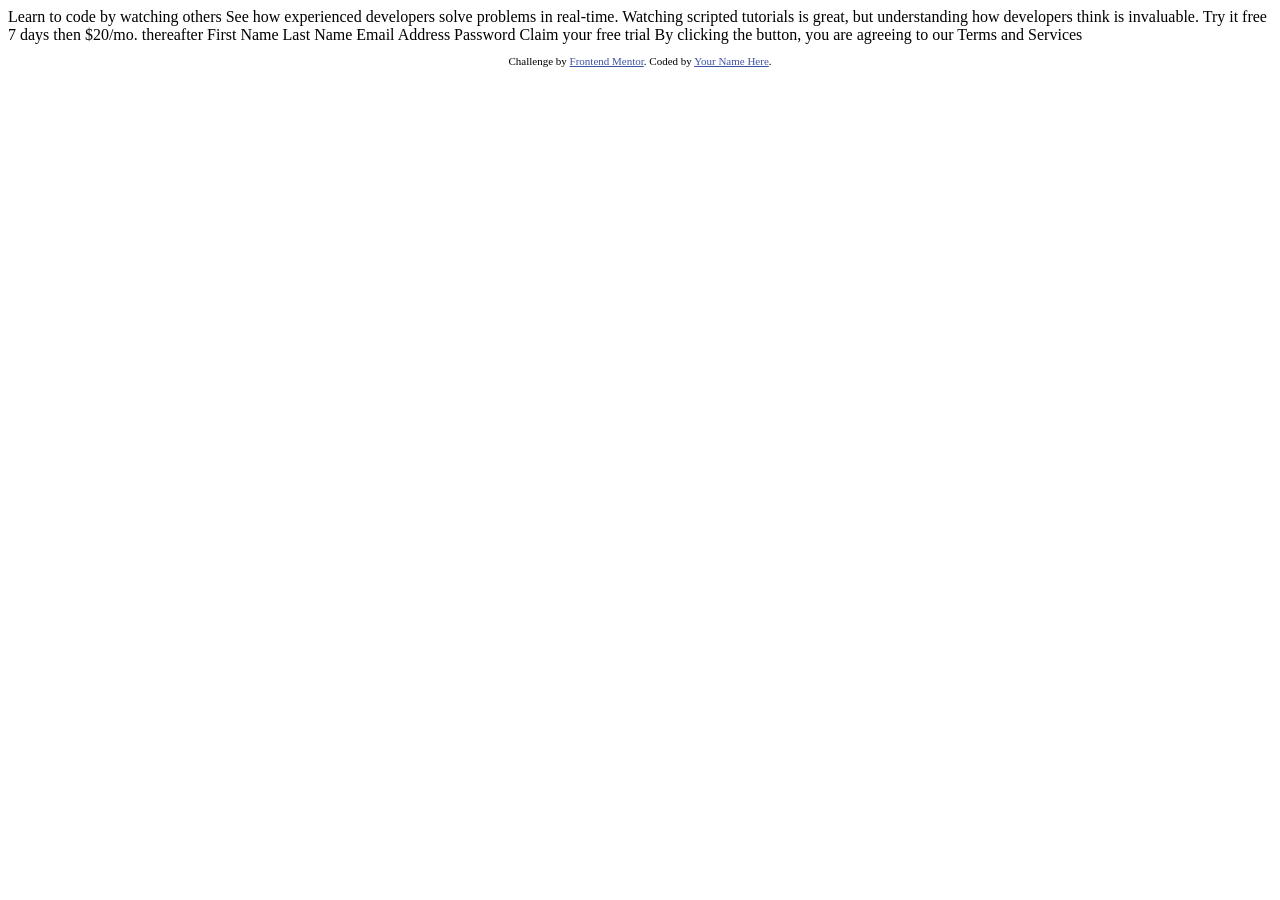
==== intro-component-with-signup-form-master/index.html @ c5d47d05 "Initial commit" ====
<!DOCTYPE html>
<html lang="en">
<head>
  <meta charset="UTF-8">
  <meta name="viewport" content="width=device-width, initial-scale=1.0"> <!-- displays site properly based on user's device -->

  <link rel="icon" type="image/png" sizes="32x32" href="./images/favicon-32x32.png">
  
  <link rel="stylesheet" href="./css/footer.css">

  <title>Frontend Mentor | Intro component with sign up form</title>
</head>
<body>

  Learn to code by watching others

  See how experienced developers solve problems in real-time. Watching scripted tutorials is great, 
  but understanding how developers think is invaluable. 

  Try it free 7 days then $20/mo. thereafter

  First Name 
  Last Name 
  Email Address
  Password

  Claim your free trial 

  By clicking the button, you are agreeing to our Terms and Services
  
  <footer>
    <p class="attribution">
      Challenge by <a href="https://www.frontendmentor.io?ref=challenge" target="_blank">Frontend Mentor</a>. 
      Coded by <a href="#">Your Name Here</a>.
    </p>
  </footer>
</body>
</html>
---- intro-component-with-signup-form-master/css/footer.css ----
.attribution{
  font-size: 11px;
  text-align: center;
}
.attribution a{
  color: hsl(228, 45%, 44%);
}
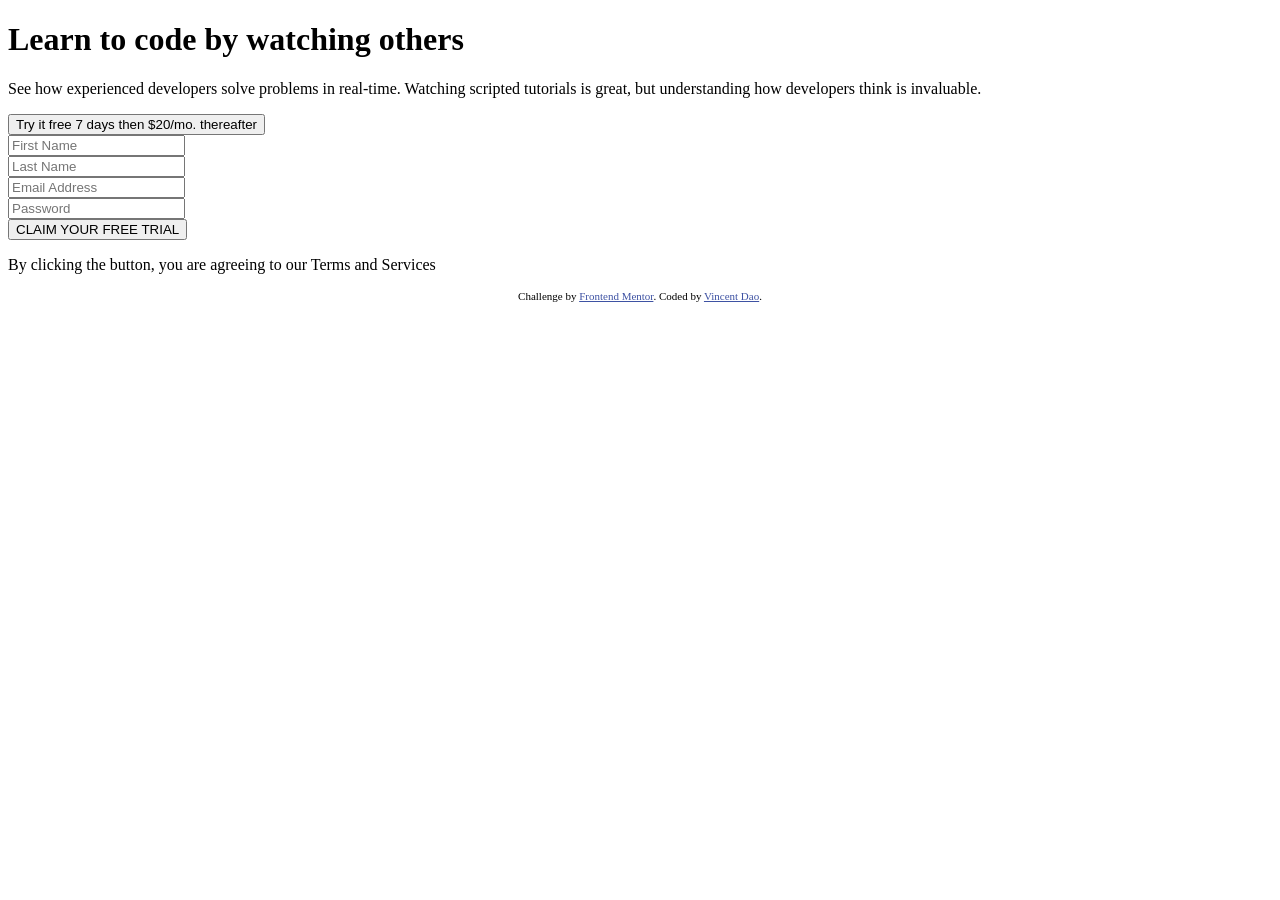
==== commit 99ae685b: "All HTML is complete in index.html, along with links to empty CSS files and main.js file." ====
--- a/intro-component-with-signup-form-master/index.html
+++ b/intro-component-with-signup-form-master/index.html
@@ -6,32 +6,64 @@
 
   <link rel="icon" type="image/png" sizes="32x32" href="./images/favicon-32x32.png">
   
+  <!-- Stylesheets -->
+  <link rel="stylesheet" href="./css/errorStates.css">
   <link rel="stylesheet" href="./css/footer.css">
+  <link rel="stylesheet" href="./css/general.css">
+  <link rel="stylesheet" href="./css/main.css">
+
+  <!-- Poppins Font -->
+  <link rel="preconnect" href="https://fonts.googleapis.com">
+  <link rel="preconnect" href="https://fonts.gstatic.com" crossorigin>
+  <link href="https://fonts.googleapis.com/css2?family=Poppins:ital,wght@0,100;0,200;0,300;0,400;0,500;0,600;0,700;0,800;0,900;1,100;1,200;1,300;1,400;1,500;1,600;1,700;1,800;1,900&display=swap" rel="stylesheet">
 
   <title>Frontend Mentor | Intro component with sign up form</title>
 </head>
 <body>
-
-  Learn to code by watching others
-
-  See how experienced developers solve problems in real-time. Watching scripted tutorials is great, 
-  but understanding how developers think is invaluable. 
-
-  Try it free 7 days then $20/mo. thereafter
-
-  First Name 
-  Last Name 
-  Email Address
-  Password
-
-  Claim your free trial 
-
-  By clicking the button, you are agreeing to our Terms and Services
-  
+  <main>
+    <div id="headingAndDescContainer">
+      <h1 id="mainHeading">Learn to code by watching others</h1>
+      <p id="mainDesc">
+        See how experienced developers solve problems in real-time. 
+        Watching scripted tutorials is great, but understanding how 
+        developers think is invaluable. 
+      </p>
+    </div>
+    <div id="subAndFormContainer">
+      <button id="subBtn" type="button" aria-label="subscription button">
+        Try it free 7 days then $20/mo. thereafter
+      </button>
+      <form id="signUpForm" novalidate>
+        <div id="firstNameContainer" class="inputContainer">
+          <input id="firstNameInput" type="text" placeholder="First Name" aria-label="Text Input for First Name">
+          <label id="firstNameErrorMsg" class="errorMsg" for="firstNameInput"></label>
+        </div>
+        <div id="lastNameContainer" class="inputContainer">
+          <input id="lastNameInput" type="text" placeholder="Last Name" aria-label="Text Input for Last Name">
+          <label id="lastNameErrorMsg" class="errorMsg" for="lastNameInput"></label>
+        </div>
+        <div id="emailAddressContainer" class="inputContainer">
+          <input id="emailAddressInput" type="text" placeholder="Email Address" aria-label="Text Input for Email Address">
+          <label id="emailAddressErrorMsg" class="errorMsg" for="emailAddressInput"></label>
+        </div>
+        <div id="passwordContainer" class="inputContainer">
+          <input id="passwordInput" type="text" placeholder="Password" aria-label="Text Input for Password">
+          <label id="passwordErrorMsg" class="errorMsg" for="passwordInput"></label>
+        </div>
+        <button id="submitBtn" type="submit" aria-label="submit button" >CLAIM YOUR FREE TRIAL</button>
+        <div id="termsContainer">
+          <p id="termsAndConditions">
+            By clicking the button, you are agreeing to our 
+            <span id="termsHyperLink">Terms and Services</span>
+          </p>
+        </div>
+      </form>
+    </div>
+  </main>
   <footer>
     <p class="attribution">
       Challenge by <a href="https://www.frontendmentor.io?ref=challenge" target="_blank">Frontend Mentor</a>. 
-      Coded by <a href="#">Your Name Here</a>.
+      Coded by <a href="https://www.frontendmentor.io/profile/Squ1nty">Vincent Dao</a>.
     </p>
   </footer>
 </body>
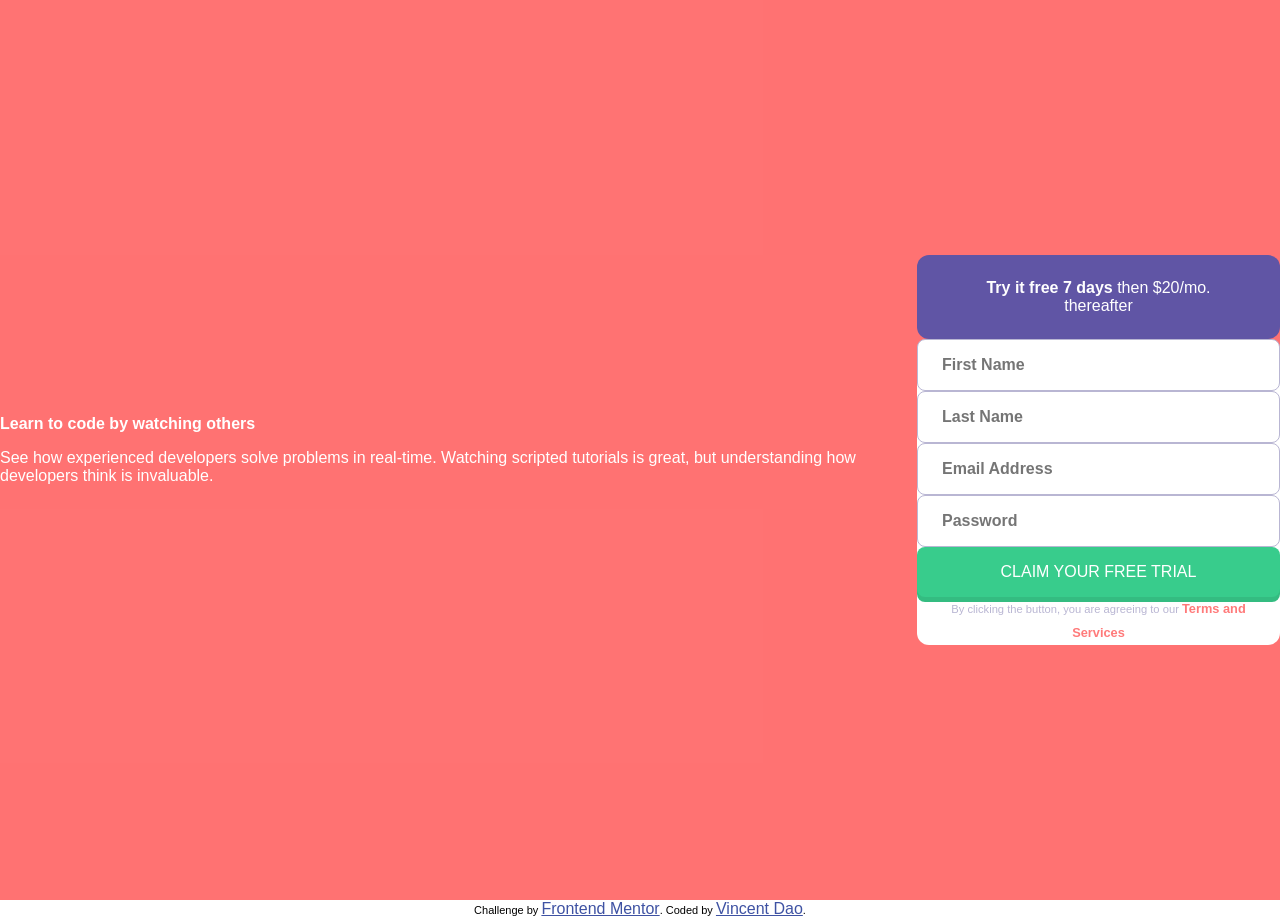
==== commit 20b07081: "Basic CSS for mobile is complete. Added a container to color-filter img with a red hue." ====
--- a/intro-component-with-signup-form-master/index.html
+++ b/intro-component-with-signup-form-master/index.html
@@ -21,43 +21,49 @@
 </head>
 <body>
   <main>
-    <div id="headingAndDescContainer">
-      <h1 id="mainHeading">Learn to code by watching others</h1>
-      <p id="mainDesc">
-        See how experienced developers solve problems in real-time. 
-        Watching scripted tutorials is great, but understanding how 
-        developers think is invaluable. 
-      </p>
-    </div>
-    <div id="subAndFormContainer">
-      <button id="subBtn" type="button" aria-label="subscription button">
-        Try it free 7 days then $20/mo. thereafter
-      </button>
-      <form id="signUpForm" novalidate>
-        <div id="firstNameContainer" class="inputContainer">
-          <input id="firstNameInput" type="text" placeholder="First Name" aria-label="Text Input for First Name">
-          <label id="firstNameErrorMsg" class="errorMsg" for="firstNameInput"></label>
-        </div>
-        <div id="lastNameContainer" class="inputContainer">
-          <input id="lastNameInput" type="text" placeholder="Last Name" aria-label="Text Input for Last Name">
-          <label id="lastNameErrorMsg" class="errorMsg" for="lastNameInput"></label>
-        </div>
-        <div id="emailAddressContainer" class="inputContainer">
-          <input id="emailAddressInput" type="text" placeholder="Email Address" aria-label="Text Input for Email Address">
-          <label id="emailAddressErrorMsg" class="errorMsg" for="emailAddressInput"></label>
-        </div>
-        <div id="passwordContainer" class="inputContainer">
-          <input id="passwordInput" type="text" placeholder="Password" aria-label="Text Input for Password">
-          <label id="passwordErrorMsg" class="errorMsg" for="passwordInput"></label>
-        </div>
-        <button id="submitBtn" type="submit" aria-label="submit button" >CLAIM YOUR FREE TRIAL</button>
-        <div id="termsContainer">
-          <p id="termsAndConditions">
-            By clicking the button, you are agreeing to our 
-            <span id="termsHyperLink">Terms and Services</span>
-          </p>
-        </div>
-      </form>
+    <div id="colorFilterContainer" alt-text="color filter for illustration">
+      <div id="headingAndDescContainer">
+        <h1 id="mainHeading">Learn to code by watching others</h1>
+        <p id="mainDesc">
+          See how experienced developers solve problems in real-time. 
+          Watching scripted tutorials is great, but understanding how 
+          developers think is invaluable. 
+        </p>
+      </div>
+      <div id="subAndFormContainer">
+        <button id="subBtn" type="button" aria-label="subscription button">
+          <span class="boldText">Try it free 7 days</span> then $20/mo. thereafter
+        </button>
+        <form id="signUpForm" novalidate>
+          <div id="firstNameContainer" class="inputContainer">
+            <input id="firstNameInput" class="inputField" type="text" placeholder="First Name" aria-label="Text Input for First Name">
+            <label id="firstNameErrorMsg" class="errorMsg" for="firstNameInput"></label>
+            <svg id="firstNameSVG" class="errorSVG" width="24" height="24" xmlns="http://www.w3.org/2000/svg"><g fill="none" fill-rule="evenodd"><circle fill="#FF7979" cx="12" cy="12" r="12"/><rect fill="#FFF" x="11" y="6" width="2" height="9" rx="1"/><rect fill="#FFF" x="11" y="17" width="2" height="2" rx="1"/></g></svg>
+          </div>
+          <div id="lastNameContainer" class="inputContainer">
+            <input id="lastNameInput" class="inputField" type="text" placeholder="Last Name" aria-label="Text Input for Last Name">
+            <label id="lastNameErrorMsg" class="errorMsg" for="lastNameInput"></label>
+            <svg id="lastNameSVG" class="errorSVG" width="24" height="24" xmlns="http://www.w3.org/2000/svg"><g fill="none" fill-rule="evenodd"><circle fill="#FF7979" cx="12" cy="12" r="12"/><rect fill="#FFF" x="11" y="6" width="2" height="9" rx="1"/><rect fill="#FFF" x="11" y="17" width="2" height="2" rx="1"/></g></svg>
+          </div>
+          <div id="emailAddressContainer" class="inputContainer">
+            <input id="emailAddressInput" class="inputField" type="email" placeholder="Email Address" aria-label="Text Input for Email Address">
+            <label id="emailAddressErrorMsg" class="errorMsg" for="emailAddressInput"></label>
+            <svg id="emailAddressSVG" class="errorSVG" width="24" height="24" xmlns="http://www.w3.org/2000/svg"><g fill="none" fill-rule="evenodd"><circle fill="#FF7979" cx="12" cy="12" r="12"/><rect fill="#FFF" x="11" y="6" width="2" height="9" rx="1"/><rect fill="#FFF" x="11" y="17" width="2" height="2" rx="1"/></g></svg>
+          </div>
+          <div id="passwordContainer" class="inputContainer">
+            <input id="passwordInput" class="inputField" type="text" placeholder="Password" aria-label="Text Input for Password">
+            <label id="passwordErrorMsg" class="errorMsg" for="passwordInput"></label>
+            <svg id="passwordSVG" class="errorSVG" width="24" height="24" xmlns="http://www.w3.org/2000/svg"><g fill="none" fill-rule="evenodd"><circle fill="#FF7979" cx="12" cy="12" r="12"/><rect fill="#FFF" x="11" y="6" width="2" height="9" rx="1"/><rect fill="#FFF" x="11" y="17" width="2" height="2" rx="1"/></g></svg>
+          </div>
+          <button id="submitBtn" type="submit" aria-label="submit button" >CLAIM YOUR FREE TRIAL</button>
+          <div id="termsContainer">
+            <p id="termsAndConditions">
+              By clicking the button, you are agreeing to our 
+              <span id="termsHyperLink">Terms and Services</span>
+            </p>
+          </div>
+        </form>
+      </div>
     </div>
   </main>
   <footer>
@@ -66,5 +72,7 @@
       Coded by <a href="https://www.frontendmentor.io/profile/Squ1nty">Vincent Dao</a>.
     </p>
   </footer>
+
+  <script src="./main.js"></script>
 </body>
 </html>
--- a/intro-component-with-signup-form-master/css/errorStates.css
+++ b/intro-component-with-signup-form-master/css/errorStates.css
@@ -0,0 +1,8 @@
+#firstNameSVG, #lastNameSVG, 
+#emailAddressSVG, #passwordSVG{
+  display: none;
+}
+#firstNameSVG.active, #lastNameSVG.active, 
+#emailAddressSVG.active, #passwordSVG.active{
+  display: block;
+}
--- a/intro-component-with-signup-form-master/css/general.css
+++ b/intro-component-with-signup-form-master/css/general.css
@@ -0,0 +1,6 @@
+*{
+  padding: 0;
+  margin: 0;
+  font-family: 'Poppins', sans-serif;
+  font-size: 16px;
+}
--- a/intro-component-with-signup-form-master/css/main.css
+++ b/intro-component-with-signup-form-master/css/main.css
@@ -0,0 +1,112 @@
+@media(max-width: 424px){
+  main{
+    max-width: 424px;
+    height: 100dvh;
+    background: url("../images/bg-intro-desktop.png");
+  }
+  #colorFilterContainer{
+    flex-direction: column;
+    gap: 3.5rem;
+
+    padding: 1.5rem;
+  }
+  #headingAndDescContainer{
+    text-align: center;
+  }
+  #mainHeading{
+    font-size: 1.75rem;
+  }
+  #subAndFormContainer{
+    gap: 1.5rem;
+  }
+  #subBtn, #signUpForm{
+    box-shadow: 0 8px 0 rgba(0, 0, 0, 0.15);
+  }
+  #signUpForm{
+    gap: 1rem;
+    padding: 1.5rem;
+  }
+}
+
+#colorFilterContainer{
+  height: 100dvh;
+
+  display: flex;
+  align-items: center;
+  justify-content: center;
+
+  background-color: rgba(255, 21, 21, 0.6)
+}
+#headingAndDescContainer{
+  display: flex;
+  flex-direction: column;
+  color: hsl(0, 100%, 100%);
+  gap: 1rem;
+}
+#mainDesc{
+  font-weight: 200;
+}
+#subAndFormContainer{
+  display: flex;
+  flex-direction: column;
+}
+#subBtn{
+  background-color: hsl(248, 32%, 49%);
+  border: none;
+  padding: 1.5rem 4rem;
+
+  border-radius: 0.75rem;
+  color: hsl(0, 100%, 100%);
+  font-weight: 200;
+}
+.boldText{
+  font-weight: 600;
+}
+#signUpForm{
+  display: flex;
+  flex-direction: column;
+  align-items: center;
+  justify-content: center;
+
+  background-color: hsl(0, 100%, 100%);
+  border-radius: 0.75rem;
+}
+.inputContainer, .inputField{
+  width: 100%;
+}
+.inputField{
+  box-sizing: border-box;
+  padding: 1rem 1.5rem;
+  border: 1px solid hsl(246, 25%, 77%);
+  border-radius: 0.5rem;
+}
+.inputField::placeholder{
+  font-weight: 600;
+}
+#submitBtn{
+  width: 100%;
+  padding: 1rem;
+  border: none;
+  border-radius: 0.5rem;
+
+  color: hsl(0, 100%, 100%);
+  font-weight: 500;
+  background-color: hsl(154, 59%, 51%);
+  box-shadow: 0 5px 0 hsl(154, 57%, 47%);
+}
+#termsContainer{
+  text-align: center;
+  padding: 0 1rem;
+  line-height: 1.5rem;
+}
+#termsAndConditions{
+  color: hsl(246, 25%, 77%);
+  font-size: 0.7rem;
+}
+#termsHyperLink{
+  font-weight: 700;
+  font-size: 0.8rem;
+  color: hsl(0, 100%, 74%);
+
+  cursor: pointer;
+}
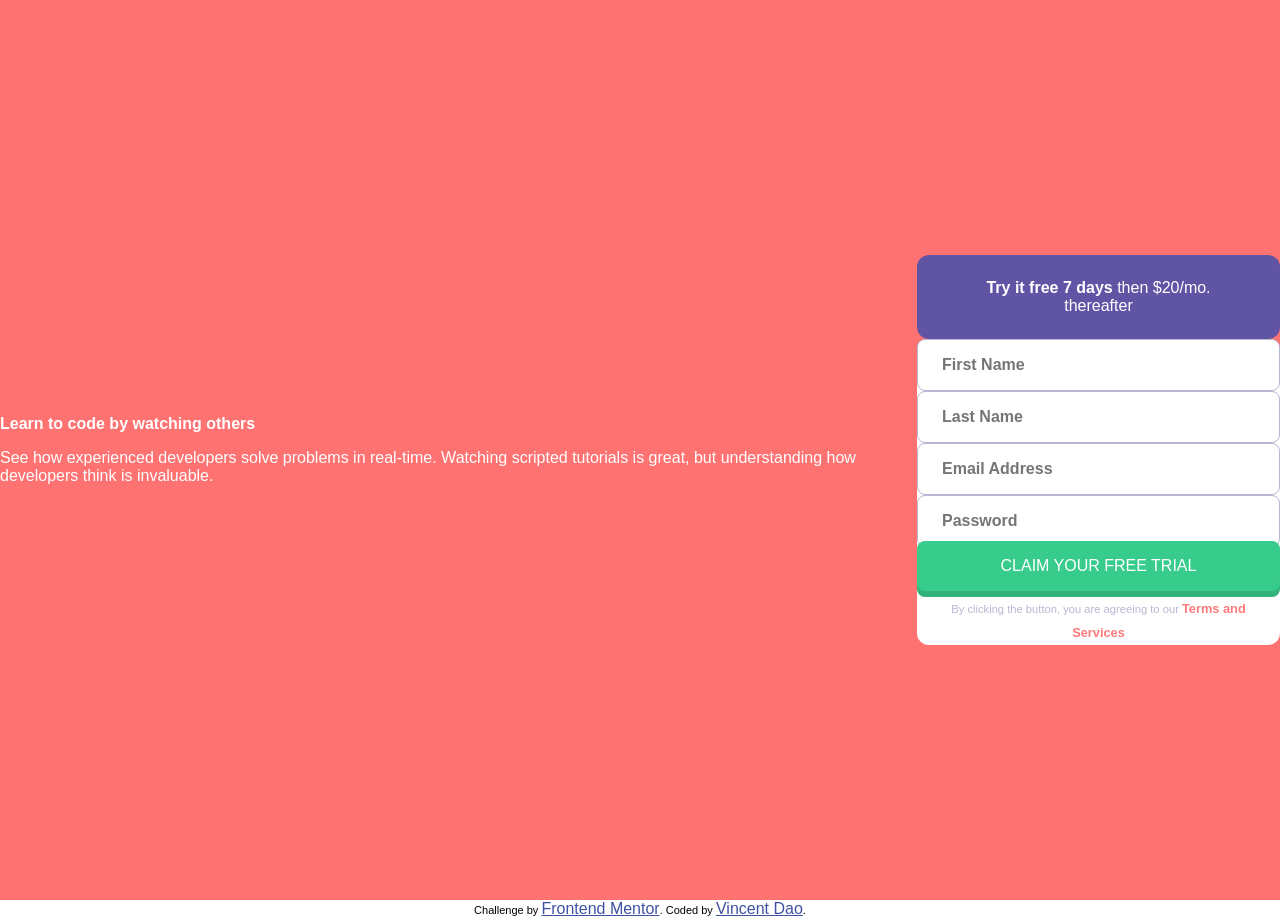
==== commit 7764fb03: "All mobile components including errors, button animations and success states complete." ====
--- a/intro-component-with-signup-form-master/index.html
+++ b/intro-component-with-signup-form-master/index.html
@@ -55,7 +55,11 @@
             <label id="passwordErrorMsg" class="errorMsg" for="passwordInput"></label>
             <svg id="passwordSVG" class="errorSVG" width="24" height="24" xmlns="http://www.w3.org/2000/svg"><g fill="none" fill-rule="evenodd"><circle fill="#FF7979" cx="12" cy="12" r="12"/><rect fill="#FFF" x="11" y="6" width="2" height="9" rx="1"/><rect fill="#FFF" x="11" y="17" width="2" height="2" rx="1"/></g></svg>
           </div>
-          <button id="submitBtn" type="submit" aria-label="submit button" >CLAIM YOUR FREE TRIAL</button>
+          <button id="submitBtn" type="submit" aria-label="submit button" >
+            <span id="frontOfBtn"> 
+              CLAIM YOUR FREE TRIAL
+            </span>
+          </button>
           <div id="termsContainer">
             <p id="termsAndConditions">
               By clicking the button, you are agreeing to our 
--- a/intro-component-with-signup-form-master/css/errorStates.css
+++ b/intro-component-with-signup-form-master/css/errorStates.css
@@ -1,3 +1,8 @@
+#firstNameContainer, #lastNameContainer, 
+#emailAddressContainer, #passwordContainer{
+  position: relative;
+  text-align: right;
+}
 #firstNameSVG, #lastNameSVG, 
 #emailAddressSVG, #passwordSVG{
   display: none;
@@ -5,4 +10,28 @@
 #firstNameSVG.active, #lastNameSVG.active, 
 #emailAddressSVG.active, #passwordSVG.active{
   display: block;
+  position: absolute;
+  top: 20%;
+  right: 5%;
+}
+
+.errorMsg{
+  color: hsl(0, 100%, 74%);
+  font-size: 0.65rem;
+}
+
+#firstNameInput.invalid, #lastNameInput.invalid, 
+#emailAddressInput.invalid, #passwordInput.invalid{
+  border: 2px solid hsl(0, 100%, 74%);
+  color: hsl(0, 100%, 74%);
+}
+
+#firstNameInput.invalid::placeholder, #lastNameInput.invalid::placeholder, 
+#emailAddressInput.invalid::placeholder, #passwordInput.invalid::placeholder{
+  color: hsl(0, 100%, 74%);
+}
+
+#firstNameInput.valid, #lastNameInput.valid, 
+#emailAddressInput.valid, #passwordInput.valid{
+  border: 2px solid hsl(135, 100%, 73%);
 }
--- a/intro-component-with-signup-form-master/css/main.css
+++ b/intro-component-with-signup-form-master/css/main.css
@@ -58,6 +58,8 @@
   border-radius: 0.75rem;
   color: hsl(0, 100%, 100%);
   font-weight: 200;
+
+  cursor: pointer;
 }
 .boldText{
   font-weight: 600;
@@ -79,20 +81,31 @@
   padding: 1rem 1.5rem;
   border: 1px solid hsl(246, 25%, 77%);
   border-radius: 0.5rem;
+
+  cursor: pointer;
 }
 .inputField::placeholder{
   font-weight: 600;
 }
 #submitBtn{
   width: 100%;
-  padding: 1rem;
   border: none;
   border-radius: 0.5rem;
-
   color: hsl(0, 100%, 100%);
   font-weight: 500;
+  background-color: hsl(154, 56%, 45%);
+  outline-offset: 4px;
+  cursor: pointer;
+}
+#frontOfBtn{
+  display: block;
+  padding: 1rem;
   background-color: hsl(154, 59%, 51%);
-  box-shadow: 0 5px 0 hsl(154, 57%, 47%);
+  transform: translateY(-6px);
+  border-radius: 0.5rem;
+}
+#submitBtn:active #frontOfBtn{
+  transform: translateY(-2px);
 }
 #termsContainer{
   text-align: center;
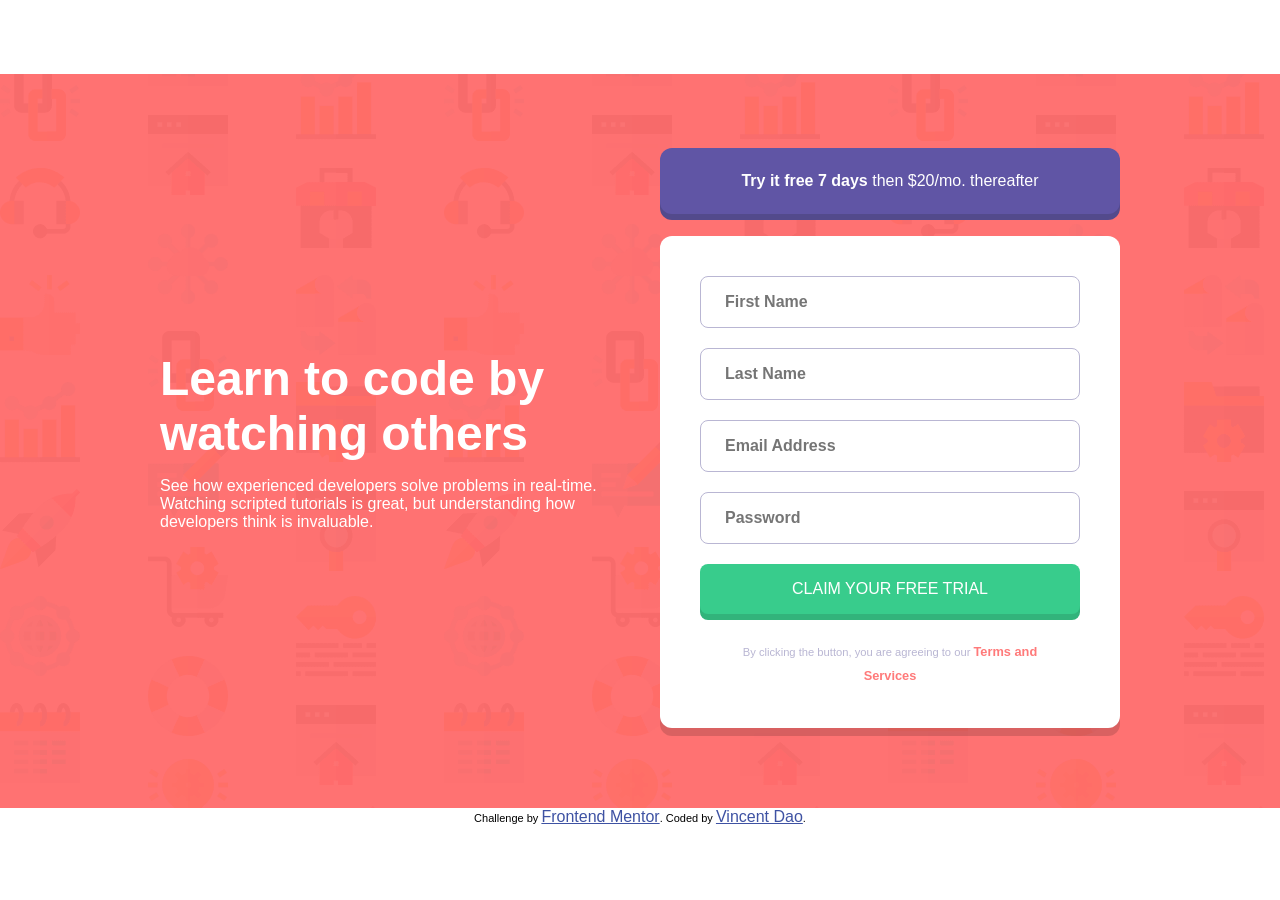
==== commit 06de9411: "Done! Added some extra bits not a part of criteria to experiement. Turned both buttons into 3d butto" ====
--- a/intro-component-with-signup-form-master/index.html
+++ b/intro-component-with-signup-form-master/index.html
@@ -32,7 +32,9 @@
       </div>
       <div id="subAndFormContainer">
         <button id="subBtn" type="button" aria-label="subscription button">
-          <span class="boldText">Try it free 7 days</span> then $20/mo. thereafter
+          <span id="subBtnFront">
+            <span class="boldText">Try it free 7 days</span> then $20/mo. thereafter
+          </span>
         </button>
         <form id="signUpForm" novalidate>
           <div id="firstNameContainer" class="inputContainer">
--- a/intro-component-with-signup-form-master/css/main.css
+++ b/intro-component-with-signup-form-master/css/main.css
@@ -1,11 +1,16 @@
-@media(max-width: 424px){
+@media(max-width: 1023px){
   main{
-    max-width: 424px;
     height: 100dvh;
+
+    max-width: 1023px;
     background: url("../images/bg-intro-desktop.png");
   }
   #colorFilterContainer{
+    height: 100dvh;
+    display: flex;
     flex-direction: column;
+    align-items: center;
+    justify-content: center;
     gap: 3.5rem;
 
     padding: 1.5rem;
@@ -16,25 +21,40 @@
   #mainHeading{
     font-size: 1.75rem;
   }
-  #subAndFormContainer{
-    gap: 1.5rem;
-  }
-  #subBtn, #signUpForm{
-    box-shadow: 0 8px 0 rgba(0, 0, 0, 0.15);
-  }
   #signUpForm{
     gap: 1rem;
     padding: 1.5rem;
   }
 }
+@media(min-width: 1024px){
+  body{
+    height: 100dvh;
 
+    display: grid;
+    place-content: center;
+  }
+  main{
+    max-width: 1440px;
+    background: url("../images/bg-intro-desktop.png");
+  }
+  #colorFilterContainer{
+    display: grid;
+    grid-template-columns: 1fr 1fr;
+    
+    gap: 2.5rem;
+    padding: 5rem 10rem;
+    
+    align-items: center;
+  }
+  #mainHeading{
+    font-size: 3rem;
+  }
+  #signUpForm{
+    gap: 1.25rem;
+    padding: 2.5rem;
+  }
+}
 #colorFilterContainer{
-  height: 100dvh;
-
-  display: flex;
-  align-items: center;
-  justify-content: center;
-
   background-color: rgba(255, 21, 21, 0.6)
 }
 #headingAndDescContainer{
@@ -49,20 +69,30 @@
 #subAndFormContainer{
   display: flex;
   flex-direction: column;
+  gap: 1rem;
 }
-#subBtn{
-  background-color: hsl(248, 32%, 49%);
+#subBtn{  
+  background-color: hsl(248, 31%, 42%);
+  border-radius: 0.75rem;
   border: none;
-  padding: 1.5rem 4rem;
-
-  border-radius: 0.75rem;
   color: hsl(0, 100%, 100%);
   font-weight: 200;
 
+  outline-offset: 4px;
   cursor: pointer;
+}
+#subBtnFront{
+  display: block;
+  padding: 1.5rem 4rem;
+  border-radius: 0.75rem;
+  background-color: hsl(248, 32%, 49%);
+  transform: translateY(-6px);
 }
 .boldText{
   font-weight: 600;
+}
+#subBtn:active #subBtnFront{
+  transform: translateY(-2px);
 }
 #signUpForm{
   display: flex;
@@ -72,6 +102,7 @@
 
   background-color: hsl(0, 100%, 100%);
   border-radius: 0.75rem;
+  box-shadow: 0 8px 0 rgba(0, 0, 0, 0.15);
 }
 .inputContainer, .inputField{
   width: 100%;
@@ -88,6 +119,8 @@
   font-weight: 600;
 }
 #submitBtn{
+  margin-top: 6px;
+
   width: 100%;
   border: none;
   border-radius: 0.5rem;
